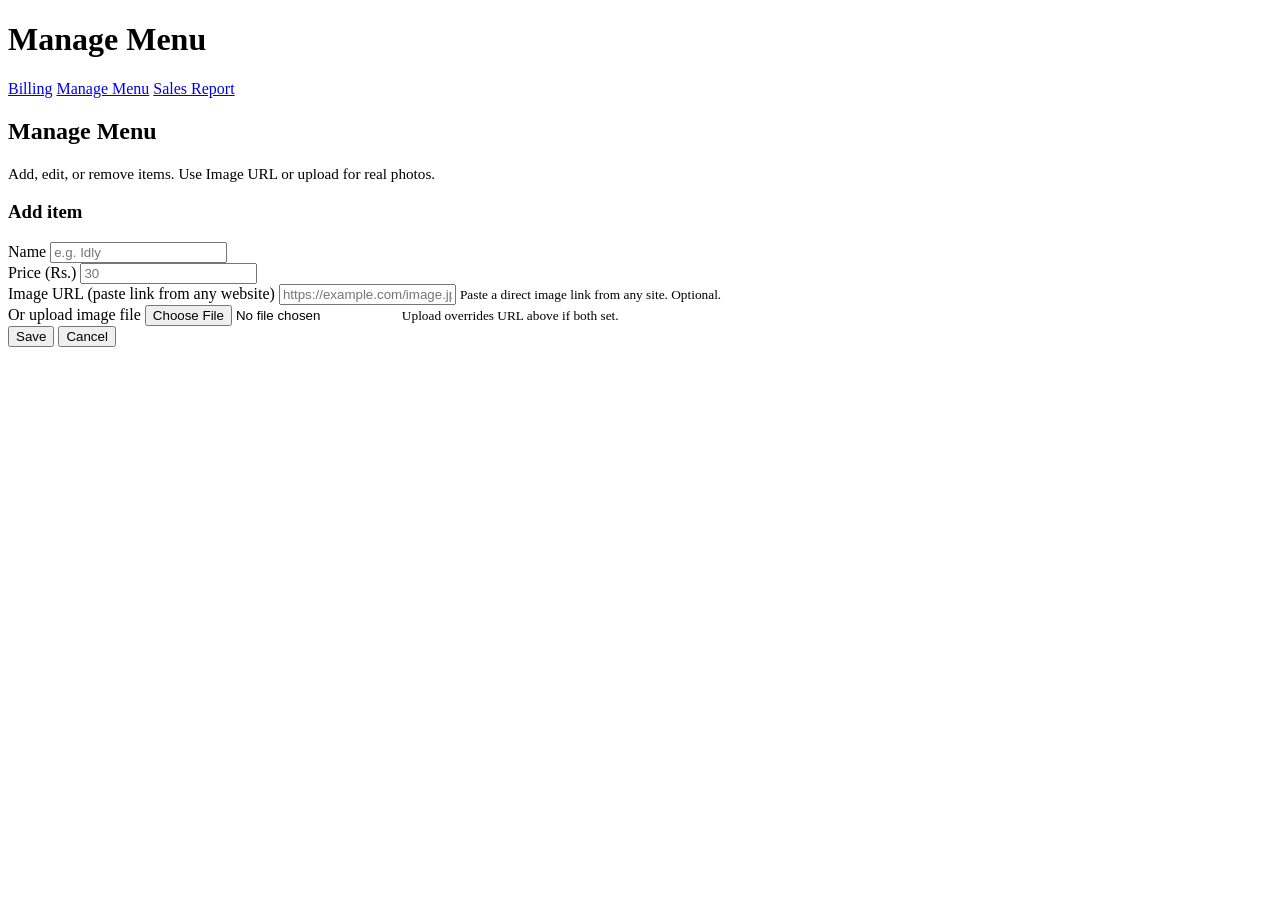
==== manage.html @ 3758c7a4 "Final commit" ====
<!DOCTYPE html>
<html lang="en">
<head>
  <meta charset="UTF-8">
  <meta name="viewport" content="width=device-width, initial-scale=1.0">
  <title>Manage Menu - Restaurant</title>
  <link rel="stylesheet" href="css/style.css">
</head>
<body>
  <header>
    <h1>Manage Menu</h1>
    <nav>
      <a href="index.html">Billing</a>
      <a href="manage.html">Manage Menu</a>
      <a href="report.html">Sales Report</a>
    </nav>
  </header>

  <main class="container">
    <div class="manage-header">
      <div>
        <h2>Manage Menu</h2>
        <p style="color: var(--text-muted); font-size: 0.95rem; margin-top: 0.25rem;">Add, edit, or remove items. Use Image URL or upload for real photos.</p>
      </div>
    </div>

    <div class="form-panel" id="formPanel">
      <h3 id="formTitle">Add item</h3>
      <form id="menuForm">
        <input type="hidden" id="itemId" name="id">
        <div class="form-group">
          <label for="itemName">Name</label>
          <input type="text" id="itemName" name="name" required placeholder="e.g. Idly">
        </div>
        <div class="form-group">
          <label for="itemPrice">Price (Rs.)</label>
          <input type="number" id="itemPrice" name="price" required min="1" step="1" placeholder="30">
        </div>
        <div class="form-group">
          <label for="itemImageUrl">Image URL (paste link from any website)</label>
          <input type="url" id="itemImageUrl" name="imageUrl" placeholder="https://example.com/image.jpg">
          <small style="color: var(--text-muted);">Paste a direct image link from any site. Optional.</small>
        </div>
        <div class="form-group">
          <label for="itemImage">Or upload image file</label>
          <input type="file" id="itemImage" name="image" accept="image/*">
          <small style="color: var(--text-muted);">Upload overrides URL above if both set.</small>
        </div>
        <div class="form-actions">
          <button type="submit" class="btn btn-primary">Save</button>
          <button type="button" class="btn" id="btnCancelForm">Cancel</button>
        </div>
      </form>
    </div>

    <div class="manage-list" id="manageList"></div>
  </main>

  <script src="js/storage.js"></script>
  <script src="js/menu-data.js"></script>
  <script src="js/manage.js"></script>
  <script>
    seedMenuIfEmpty();
    ManageMenu.init();
  </script>
</body>
</html>
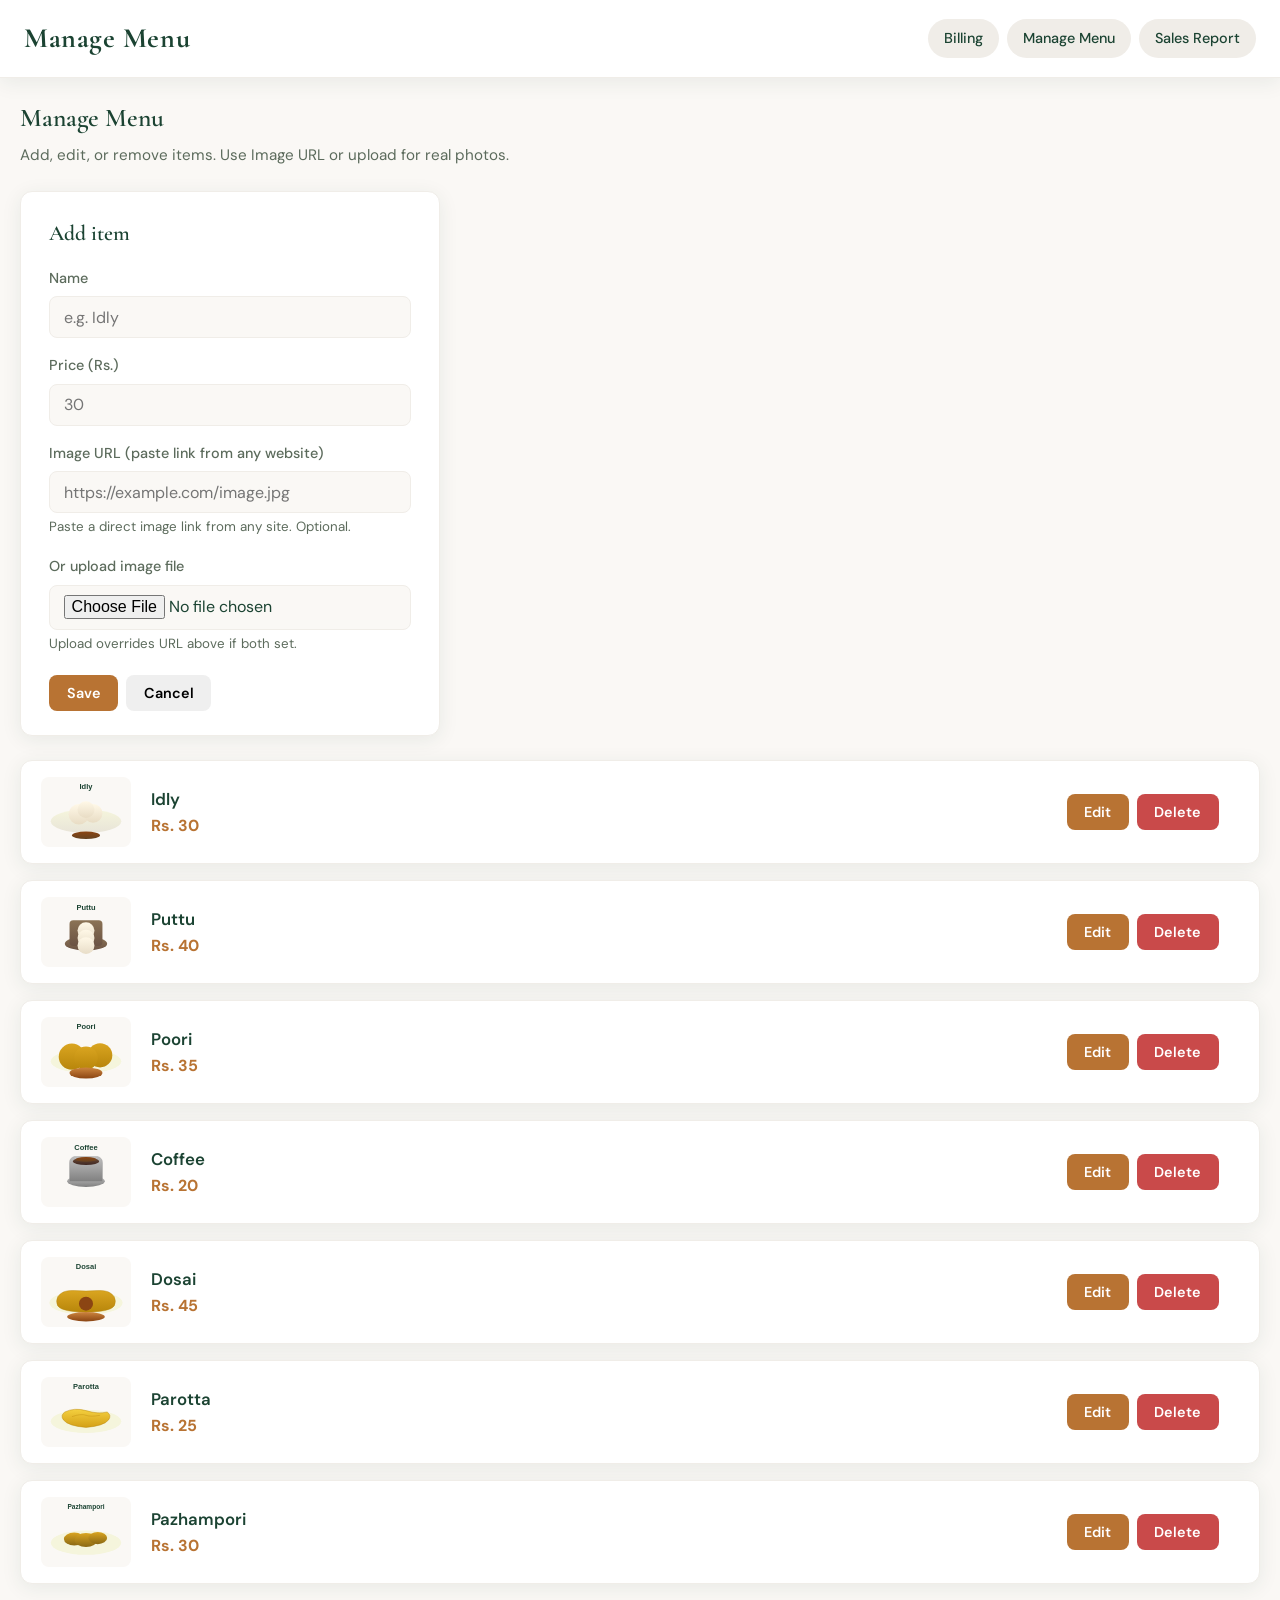
==== commit 2822a18d: "first commit" ====
--- a/manage.html
+++ b/manage.html
@@ -1,67 +1,67 @@
-<!DOCTYPE html>
-<html lang="en">
-<head>
-  <meta charset="UTF-8">
-  <meta name="viewport" content="width=device-width, initial-scale=1.0">
-  <title>Manage Menu - Restaurant</title>
-  <link rel="stylesheet" href="css/style.css">
-</head>
-<body>
-  <header>
-    <h1>Manage Menu</h1>
-    <nav>
-      <a href="index.html">Billing</a>
-      <a href="manage.html">Manage Menu</a>
-      <a href="report.html">Sales Report</a>
-    </nav>
-  </header>
-
-  <main class="container">
-    <div class="manage-header">
-      <div>
-        <h2>Manage Menu</h2>
-        <p style="color: var(--text-muted); font-size: 0.95rem; margin-top: 0.25rem;">Add, edit, or remove items. Use Image URL or upload for real photos.</p>
-      </div>
-    </div>
-
-    <div class="form-panel" id="formPanel">
-      <h3 id="formTitle">Add item</h3>
-      <form id="menuForm">
-        <input type="hidden" id="itemId" name="id">
-        <div class="form-group">
-          <label for="itemName">Name</label>
-          <input type="text" id="itemName" name="name" required placeholder="e.g. Idly">
-        </div>
-        <div class="form-group">
-          <label for="itemPrice">Price (Rs.)</label>
-          <input type="number" id="itemPrice" name="price" required min="1" step="1" placeholder="30">
-        </div>
-        <div class="form-group">
-          <label for="itemImageUrl">Image URL (paste link from any website)</label>
-          <input type="url" id="itemImageUrl" name="imageUrl" placeholder="https://example.com/image.jpg">
-          <small style="color: var(--text-muted);">Paste a direct image link from any site. Optional.</small>
-        </div>
-        <div class="form-group">
-          <label for="itemImage">Or upload image file</label>
-          <input type="file" id="itemImage" name="image" accept="image/*">
-          <small style="color: var(--text-muted);">Upload overrides URL above if both set.</small>
-        </div>
-        <div class="form-actions">
-          <button type="submit" class="btn btn-primary">Save</button>
-          <button type="button" class="btn" id="btnCancelForm">Cancel</button>
-        </div>
-      </form>
-    </div>
-
-    <div class="manage-list" id="manageList"></div>
-  </main>
-
-  <script src="js/storage.js"></script>
-  <script src="js/menu-data.js"></script>
-  <script src="js/manage.js"></script>
-  <script>
-    seedMenuIfEmpty();
-    ManageMenu.init();
-  </script>
-</body>
-</html>
+<!DOCTYPE html>
+<html lang="en">
+<head>
+  <meta charset="UTF-8">
+  <meta name="viewport" content="width=device-width, initial-scale=1.0">
+  <title>Manage Menu - Restaurant</title>
+  <link rel="stylesheet" href="css/style.css">
+</head>
+<body>
+  <header>
+    <h1>Manage Menu</h1>
+    <nav>
+      <a href="index.html">Billing</a>
+      <a href="manage.html">Manage Menu</a>
+      <a href="report.html">Sales Report</a>
+    </nav>
+  </header>
+
+  <main class="container">
+    <div class="manage-header">
+      <div>
+        <h2>Manage Menu</h2>
+        <p style="color: var(--text-muted); font-size: 0.95rem; margin-top: 0.25rem;">Add, edit, or remove items. Use Image URL or upload for real photos.</p>
+      </div>
+    </div>
+
+    <div class="form-panel" id="formPanel">
+      <h3 id="formTitle">Add item</h3>
+      <form id="menuForm">
+        <input type="hidden" id="itemId" name="id">
+        <div class="form-group">
+          <label for="itemName">Name</label>
+          <input type="text" id="itemName" name="name" required placeholder="e.g. Idly">
+        </div>
+        <div class="form-group">
+          <label for="itemPrice">Price (Rs.)</label>
+          <input type="number" id="itemPrice" name="price" required min="1" step="1" placeholder="30">
+        </div>
+        <div class="form-group">
+          <label for="itemImageUrl">Image URL (paste link from any website)</label>
+          <input type="url" id="itemImageUrl" name="imageUrl" placeholder="https://example.com/image.jpg">
+          <small style="color: var(--text-muted);">Paste a direct image link from any site. Optional.</small>
+        </div>
+        <div class="form-group">
+          <label for="itemImage">Or upload image file</label>
+          <input type="file" id="itemImage" name="image" accept="image/*">
+          <small style="color: var(--text-muted);">Upload overrides URL above if both set.</small>
+        </div>
+        <div class="form-actions">
+          <button type="submit" class="btn btn-primary">Save</button>
+          <button type="button" class="btn" id="btnCancelForm">Cancel</button>
+        </div>
+      </form>
+    </div>
+
+    <div class="manage-list" id="manageList"></div>
+  </main>
+
+  <script src="js/storage.js"></script>
+  <script src="js/menu-data.js"></script>
+  <script src="js/manage.js"></script>
+  <script>
+    seedMenuIfEmpty();
+    ManageMenu.init();
+  </script>
+</body>
+</html>
--- a/css/style.css
+++ b/css/style.css
@@ -0,0 +1,786 @@
+/* Restaurant Billing – Premium template */
+@import url('https://fonts.googleapis.com/css2?family=Cormorant+Garamond:ital,wght@0,500;0,600;0,700;1,500&family=DM+Sans:wght@400;500;600;700&display=swap');
+
+:root {
+  --bg: #faf8f5;
+  --surface: #ffffff;
+  --surface2: #f0ede8;
+  --text: #1b4332;
+  --text-muted: #5c6b5c;
+  --accent: #b87333;
+  --accent-hover: #a0652a;
+  --accent-light: #e8d5c4;
+  --primary: #1b4332;
+  --primary-light: #2d6a4f;
+  --danger: #c94a4a;
+  --success: #2d6a4f;
+  --radius: 12px;
+  --radius-sm: 8px;
+  --shadow: 0 4px 20px rgba(27, 67, 50, 0.08);
+  --shadow-hover: 0 12px 40px rgba(27, 67, 50, 0.12);
+}
+
+* {
+  box-sizing: border-box;
+  margin: 0;
+  padding: 0;
+}
+
+body {
+  font-family: 'DM Sans', system-ui, sans-serif;
+  background: var(--bg);
+  color: var(--text);
+  min-height: 100vh;
+  line-height: 1.6;
+}
+
+a {
+  color: var(--primary);
+  text-decoration: none;
+  font-weight: 500;
+}
+a:hover {
+  color: var(--accent);
+  text-decoration: none;
+}
+
+/* Layout */
+.container {
+  max-width: 1280px;
+  margin: 0 auto;
+  padding: 1.25rem;
+}
+
+/* Header – premium bar */
+header {
+  background: var(--surface);
+  padding: 1rem 1.5rem;
+  display: flex;
+  align-items: center;
+  justify-content: space-between;
+  flex-wrap: wrap;
+  gap: 1rem;
+  border-bottom: 1px solid var(--surface2);
+  box-shadow: var(--shadow);
+}
+header h1 {
+  font-family: 'Cormorant Garamond', serif;
+  font-size: 1.75rem;
+  font-weight: 700;
+  color: var(--primary);
+  letter-spacing: 0.02em;
+}
+header nav {
+  display: flex;
+  gap: 0.5rem;
+}
+header nav a {
+  padding: 0.5rem 1rem;
+  border-radius: 999px;
+  background: var(--surface2);
+  color: var(--text);
+  font-size: 0.9rem;
+  transition: background 0.2s, color 0.2s;
+}
+header nav a:hover {
+  background: var(--primary);
+  color: var(--surface);
+}
+
+/* Hero strip (billing page) */
+.hero {
+  text-align: center;
+  padding: 2rem 1rem;
+  margin-bottom: 0.5rem;
+}
+.hero h2 {
+  font-family: 'Cormorant Garamond', serif;
+  font-size: clamp(1.75rem, 4vw, 2.5rem);
+  font-weight: 600;
+  color: var(--primary);
+  margin-bottom: 0.35rem;
+}
+.hero p {
+  color: var(--text-muted);
+  font-size: 1rem;
+}
+
+/* Menu grid – product cards with image + overlay */
+.menu-grid {
+  display: grid;
+  grid-template-columns: repeat(auto-fill, minmax(200px, 1fr));
+  gap: 1.25rem;
+  padding: 1rem 0;
+}
+
+.menu-card {
+  background: var(--surface);
+  border-radius: var(--radius);
+  overflow: hidden;
+  box-shadow: var(--shadow);
+  cursor: pointer;
+  transition: transform 0.25s ease, box-shadow 0.25s ease;
+  border: 1px solid rgba(27, 67, 50, 0.06);
+}
+.menu-card:hover {
+  transform: translateY(-4px);
+  box-shadow: var(--shadow-hover);
+}
+@media (hover: none) {
+  .menu-card:active {
+    transform: scale(0.98);
+  }
+}
+
+.card-img-wrap {
+  position: relative;
+  width: 100%;
+  aspect-ratio: 4 / 3;
+  overflow: hidden;
+}
+.menu-card img {
+  width: 100%;
+  height: 100%;
+  object-fit: cover;
+  display: block;
+  transition: transform 0.4s ease;
+}
+.menu-card:hover img {
+  transform: scale(1.05);
+}
+.card-overlay {
+  position: absolute;
+  bottom: 0;
+  left: 0;
+  right: 0;
+  padding: 1rem 0.85rem;
+  background: linear-gradient(to top, rgba(27, 67, 50, 0.92), rgba(27, 67, 50, 0.6));
+  color: var(--surface);
+  display: flex;
+  flex-direction: column;
+  gap: 0.2rem;
+}
+.card-overlay .card-name {
+  font-weight: 600;
+  font-size: 1.05rem;
+  letter-spacing: 0.01em;
+}
+.card-overlay .card-price {
+  font-weight: 700;
+  color: var(--accent-light);
+  font-size: 1rem;
+}
+
+/* Billing layout */
+.billing-layout {
+  display: grid;
+  grid-template-columns: 1fr 340px;
+  gap: 1.75rem;
+  align-items: start;
+}
+@media (max-width: 900px) {
+  .billing-layout {
+    grid-template-columns: 1fr;
+  }
+}
+
+/* Cart / Bill panel – premium card */
+.cart-panel {
+  background: var(--surface);
+  border-radius: var(--radius);
+  padding: 1.25rem;
+  box-shadow: var(--shadow);
+  position: sticky;
+  top: 1rem;
+  border: 1px solid var(--surface2);
+}
+.cart-panel h2 {
+  font-family: 'Cormorant Garamond', serif;
+  font-size: 1.35rem;
+  font-weight: 600;
+  color: var(--primary);
+  margin-bottom: 0.75rem;
+  padding-bottom: 0.6rem;
+  border-bottom: 2px solid var(--surface2);
+}
+.cart-items {
+  max-height: 300px;
+  overflow-y: auto;
+  margin-bottom: 0.75rem;
+}
+.cart-item {
+  display: flex;
+  justify-content: space-between;
+  align-items: center;
+  padding: 0.6rem 0;
+  border-bottom: 1px solid var(--surface2);
+  gap: 0.5rem;
+}
+.cart-item:last-child {
+  border-bottom: none;
+}
+.cart-item .name { flex: 1; font-weight: 500; }
+.cart-item .qty {
+  color: var(--text-muted);
+  font-size: 0.9rem;
+}
+.cart-item .line-total {
+  font-weight: 700;
+  color: var(--primary);
+  min-width: 4rem;
+  text-align: right;
+}
+.cart-item .btn-remove {
+  background: transparent;
+  border: none;
+  color: var(--text-muted);
+  cursor: pointer;
+  padding: 0.25rem;
+  font-size: 1.2rem;
+  line-height: 1;
+  border-radius: var(--radius-sm);
+  transition: color 0.2s, background 0.2s;
+}
+.cart-item .btn-remove:hover {
+  color: var(--danger);
+  background: rgba(201, 74, 74, 0.08);
+}
+.cart-item .btn-remove:focus {
+  outline: 2px solid var(--accent);
+  outline-offset: 2px;
+}
+.cart-empty {
+  color: var(--text-muted);
+  padding: 1.25rem 0;
+  text-align: center;
+  font-size: 0.95rem;
+}
+.cart-total {
+  font-size: 1.35rem;
+  font-weight: 700;
+  padding: 0.85rem 0;
+  border-top: 2px solid var(--surface2);
+  display: flex;
+  justify-content: space-between;
+  color: var(--primary);
+}
+.cart-actions {
+  display: flex;
+  flex-direction: column;
+  gap: 0.5rem;
+  margin-top: 0.75rem;
+}
+.cart-actions button {
+  padding: 0.75rem 1rem;
+  border: none;
+  border-radius: var(--radius-sm);
+  font-weight: 600;
+  cursor: pointer;
+  font-size: 0.95rem;
+  transition: filter 0.2s, background 0.2s;
+}
+.btn-pay {
+  background: var(--success);
+  color: #fff;
+}
+.btn-pay:hover:not(:disabled) {
+  filter: brightness(1.08);
+}
+.btn-print {
+  background: var(--surface2);
+  color: var(--text);
+}
+.btn-print:hover {
+  background: var(--accent);
+  color: #fff;
+}
+.btn-clear {
+  background: transparent;
+  color: var(--danger);
+  border: 2px solid var(--danger);
+}
+.btn-clear:hover {
+  background: var(--danger);
+  color: #fff;
+}
+
+/* Buttons */
+.btn {
+  padding: 0.55rem 1.1rem;
+  border: none;
+  border-radius: var(--radius-sm);
+  font-weight: 600;
+  cursor: pointer;
+  font-size: 0.9rem;
+  font-family: inherit;
+  transition: background 0.2s, filter 0.2s;
+}
+.btn-primary {
+  background: var(--accent);
+  color: #fff;
+}
+.btn-primary:hover {
+  background: var(--accent-hover);
+}
+.btn-danger {
+  background: var(--danger);
+  color: #fff;
+}
+.btn-danger:hover {
+  filter: brightness(1.08);
+}
+
+/* Modal */
+.modal-overlay {
+  position: fixed;
+  inset: 0;
+  background: rgba(27, 67, 50, 0.4);
+  backdrop-filter: blur(4px);
+  display: flex;
+  align-items: center;
+  justify-content: center;
+  z-index: 1000;
+  padding: 1rem;
+}
+.modal {
+  background: var(--surface);
+  border-radius: var(--radius);
+  padding: 1.75rem;
+  max-width: 380px;
+  width: 100%;
+  box-shadow: var(--shadow-hover);
+  border: 1px solid var(--surface2);
+}
+.modal h3 {
+  font-family: 'Cormorant Garamond', serif;
+  font-size: 1.5rem;
+  font-weight: 600;
+  color: var(--primary);
+  margin-bottom: 0.5rem;
+  text-align: center;
+}
+.modal .qr-container {
+  display: flex;
+  justify-content: center;
+  margin: 1rem 0;
+  min-height: 200px;
+  align-items: center;
+}
+.modal .qr-container canvas,
+.modal .qr-container img {
+  max-width: 220px;
+  max-height: 220px;
+}
+.modal .modal-actions {
+  display: flex;
+  justify-content: center;
+  margin-top: 1rem;
+}
+.modal .modal-actions button {
+  padding: 0.65rem 1.75rem;
+  border: none;
+  border-radius: var(--radius-sm);
+  font-weight: 600;
+  cursor: pointer;
+  background: var(--primary);
+  color: #fff;
+  font-family: inherit;
+}
+.modal .modal-actions button:hover {
+  background: var(--primary-light);
+}
+
+/* Manage menu page */
+.manage-header {
+  display: flex;
+  justify-content: space-between;
+  align-items: center;
+  flex-wrap: wrap;
+  gap: 1rem;
+  margin-bottom: 1.5rem;
+}
+.manage-header h2 {
+  font-family: 'Cormorant Garamond', serif;
+  font-size: 1.6rem;
+  font-weight: 600;
+  color: var(--primary);
+}
+.manage-list {
+  display: grid;
+  gap: 1rem;
+}
+.manage-item {
+  display: grid;
+  grid-template-columns: 90px 1fr auto auto;
+  gap: 1.25rem;
+  align-items: center;
+  background: var(--surface);
+  padding: 1rem 1.25rem;
+  border-radius: var(--radius);
+  box-shadow: var(--shadow);
+  border: 1px solid var(--surface2);
+}
+.manage-item img {
+  width: 90px;
+  height: 70px;
+  object-fit: cover;
+  border-radius: var(--radius-sm);
+}
+.manage-item .item-name { font-weight: 600; font-size: 1.05rem; color: var(--text); }
+.manage-item .item-price { color: var(--accent); font-weight: 700; }
+.manage-item .item-actions { display: flex; gap: 0.5rem; }
+
+/* Form */
+.form-panel {
+  background: var(--surface);
+  padding: 1.5rem 1.75rem;
+  border-radius: var(--radius);
+  margin-bottom: 1.5rem;
+  max-width: 420px;
+  box-shadow: var(--shadow);
+  border: 1px solid var(--surface2);
+}
+.form-panel h3 {
+  font-family: 'Cormorant Garamond', serif;
+  font-size: 1.35rem;
+  font-weight: 600;
+  color: var(--primary);
+  margin-bottom: 1rem;
+}
+.form-group {
+  margin-bottom: 1rem;
+}
+.form-group label {
+  display: block;
+  margin-bottom: 0.4rem;
+  color: var(--text-muted);
+  font-size: 0.9rem;
+  font-weight: 500;
+}
+.form-group input {
+  width: 100%;
+  padding: 0.6rem 0.85rem;
+  border: 1px solid var(--surface2);
+  border-radius: var(--radius-sm);
+  background: var(--bg);
+  color: var(--text);
+  font-size: 1rem;
+  font-family: inherit;
+}
+.form-group input:focus {
+  outline: none;
+  border-color: var(--primary);
+  box-shadow: 0 0 0 3px rgba(27, 67, 50, 0.12);
+}
+.form-actions {
+  display: flex;
+  gap: 0.5rem;
+  margin-top: 1.25rem;
+}
+
+/* Report page */
+.report-summary h2 {
+  font-family: 'Cormorant Garamond', serif;
+  font-size: 1.5rem;
+  font-weight: 600;
+  color: var(--primary);
+}
+.report-summary p {
+  color: var(--text-muted);
+  margin-top: 0.5rem;
+}
+.report-table {
+  width: 100%;
+  border-collapse: collapse;
+  background: var(--surface);
+  border-radius: var(--radius);
+  overflow: hidden;
+  box-shadow: var(--shadow);
+  border: 1px solid var(--surface2);
+}
+.report-table th,
+.report-table td {
+  padding: 0.85rem 1.1rem;
+  text-align: left;
+  border-bottom: 1px solid var(--surface2);
+}
+.report-table th {
+  background: var(--primary);
+  color: #fff;
+  font-weight: 600;
+  font-size: 0.9rem;
+}
+.report-table tr:last-child td {
+  border-bottom: none;
+}
+.report-table tbody tr:hover {
+  background: var(--surface2);
+}
+.chart-bars {
+  margin-top: 1rem;
+  display: flex;
+  align-items: flex-end;
+  gap: 0.5rem;
+  min-height: 140px;
+  padding: 0.5rem 0;
+}
+.chart-bar-wrap {
+  flex: 1;
+  display: flex;
+  flex-direction: column;
+  align-items: center;
+  gap: 0.4rem;
+}
+.chart-bar {
+  width: 100%;
+  min-height: 8px;
+  background: linear-gradient(to top, var(--primary), var(--primary-light));
+  border-radius: 6px 6px 0 0;
+  transition: height 0.3s;
+}
+.chart-bar-label {
+  font-size: 0.75rem;
+  color: var(--text-muted);
+  text-align: center;
+}
+
+/* ========== Mobile responsive ========== */
+@media (max-width: 768px) {
+  .container {
+    padding: 1rem;
+  }
+  header {
+    padding: 0.85rem 1rem;
+    flex-direction: column;
+    align-items: stretch;
+  }
+  header h1 {
+    font-size: 1.5rem;
+    text-align: center;
+  }
+  header nav {
+    justify-content: center;
+    flex-wrap: wrap;
+  }
+  header nav a {
+    flex: 1;
+    text-align: center;
+    min-width: 0;
+  }
+  .hero {
+    padding: 1.5rem 0.75rem;
+  }
+  .menu-grid {
+    grid-template-columns: repeat(2, 1fr);
+    gap: 1rem;
+    padding: 0.75rem 0;
+  }
+  .card-img-wrap {
+    aspect-ratio: 1;
+  }
+  .card-overlay {
+    padding: 0.75rem 0.65rem;
+  }
+  .card-overlay .card-name {
+    font-size: 0.95rem;
+  }
+  .card-overlay .card-price {
+    font-size: 0.9rem;
+  }
+  .cart-panel {
+    position: static;
+    padding: 1rem;
+  }
+  .cart-items {
+    max-height: 240px;
+  }
+  .cart-item {
+    flex-wrap: wrap;
+    font-size: 0.9rem;
+  }
+  .cart-item .name {
+    flex: 1 1 100%;
+    order: 1;
+  }
+  .cart-item .qty,
+  .cart-item .line-total {
+    order: 2;
+  }
+  .cart-item .btn-remove {
+    order: 2;
+    padding: 0.35rem;
+    font-size: 1.25rem;
+  }
+  .cart-actions button {
+    padding: 0.85rem 1rem;
+    min-height: 48px;
+  }
+  .modal-overlay {
+    padding: 0.5rem;
+    align-items: flex-end;
+  }
+  .modal {
+    max-width: none;
+    border-radius: var(--radius) var(--radius) 0 0;
+    padding: 1.25rem;
+  }
+  .modal .qr-container canvas,
+  .modal .qr-container img {
+    max-width: 200px;
+    max-height: 200px;
+  }
+  .manage-item {
+    grid-template-columns: 70px 1fr;
+    grid-template-rows: auto auto;
+    gap: 0.5rem 0.75rem;
+  }
+  .manage-item img {
+    width: 70px;
+    height: 56px;
+    grid-row: 1 / 3;
+  }
+  .manage-item .item-actions {
+    grid-column: 2;
+    grid-row: 2;
+    flex-wrap: wrap;
+  }
+  .manage-item .item-actions .btn {
+    padding: 0.4rem 0.75rem;
+    font-size: 0.85rem;
+  }
+  .form-panel {
+    max-width: none;
+    padding: 1.25rem;
+  }
+  .report-table {
+    font-size: 0.9rem;
+  }
+  .report-table th,
+  .report-table td {
+    padding: 0.6rem 0.75rem;
+  }
+  .chart-bars {
+    min-height: 110px;
+    gap: 0.25rem;
+  }
+  .chart-bar-label {
+    font-size: 0.65rem;
+  }
+}
+
+@media (max-width: 480px) {
+  .menu-grid {
+    grid-template-columns: 1fr;
+    gap: 0.75rem;
+  }
+  .card-img-wrap {
+    aspect-ratio: 16 / 10;
+  }
+  .report-table {
+    display: block;
+  }
+  .report-table thead {
+    display: none;
+  }
+  .report-table tr {
+    display: block;
+    margin-bottom: 0.75rem;
+    padding: 1rem;
+    background: var(--surface);
+    border-radius: var(--radius);
+    box-shadow: var(--shadow);
+    border: 1px solid var(--surface2);
+  }
+  .report-table td {
+    display: flex;
+    justify-content: space-between;
+    padding: 0.4rem 0;
+    border-bottom: none;
+  }
+  .report-table td::before {
+    content: attr(data-label);
+    font-weight: 600;
+    margin-right: 0.5rem;
+    color: var(--text-muted);
+  }
+}
+
+@media (max-width: 360px) {
+  header nav a {
+    padding: 0.5rem;
+    font-size: 0.85rem;
+  }
+  .cart-total {
+    font-size: 1.2rem;
+  }
+}
+
+/* Print styles */
+@media print {
+  .no-print,
+  header,
+  .cart-actions,
+  .menu-grid,
+  nav,
+  .btn,
+  .modal-overlay,
+  .hero {
+    display: none !important;
+  }
+  body {
+    background: #fff;
+    color: #000;
+  }
+  .print-only {
+    display: block !important;
+  }
+  .cart-panel {
+    position: static;
+    box-shadow: none;
+    background: #fff;
+    border: 1px solid #ccc;
+  }
+  .cart-item .btn-remove {
+    display: none;
+  }
+}
+
+.print-only {
+  display: none;
+}
+
+.print-receipt {
+  padding: 1rem;
+  font-family: 'DM Sans', system-ui, sans-serif;
+  font-size: 14px;
+}
+.print-receipt .receipt-title {
+  text-align: center;
+  font-weight: bold;
+  font-size: 18px;
+  margin-bottom: 0.5rem;
+  color: #1b4332;
+}
+.print-receipt .receipt-date {
+  text-align: center;
+  margin-bottom: 1rem;
+  color: #555;
+}
+.print-receipt table {
+  width: 100%;
+  border-collapse: collapse;
+}
+.print-receipt th,
+.print-receipt td {
+  padding: 0.35rem 0.5rem;
+  border-bottom: 1px solid #ddd;
+  text-align: left;
+}
+.print-receipt th {
+  text-align: right;
+}
+.print-receipt .receipt-total {
+  font-weight: bold;
+  font-size: 16px;
+  margin-top: 0.5rem;
+}
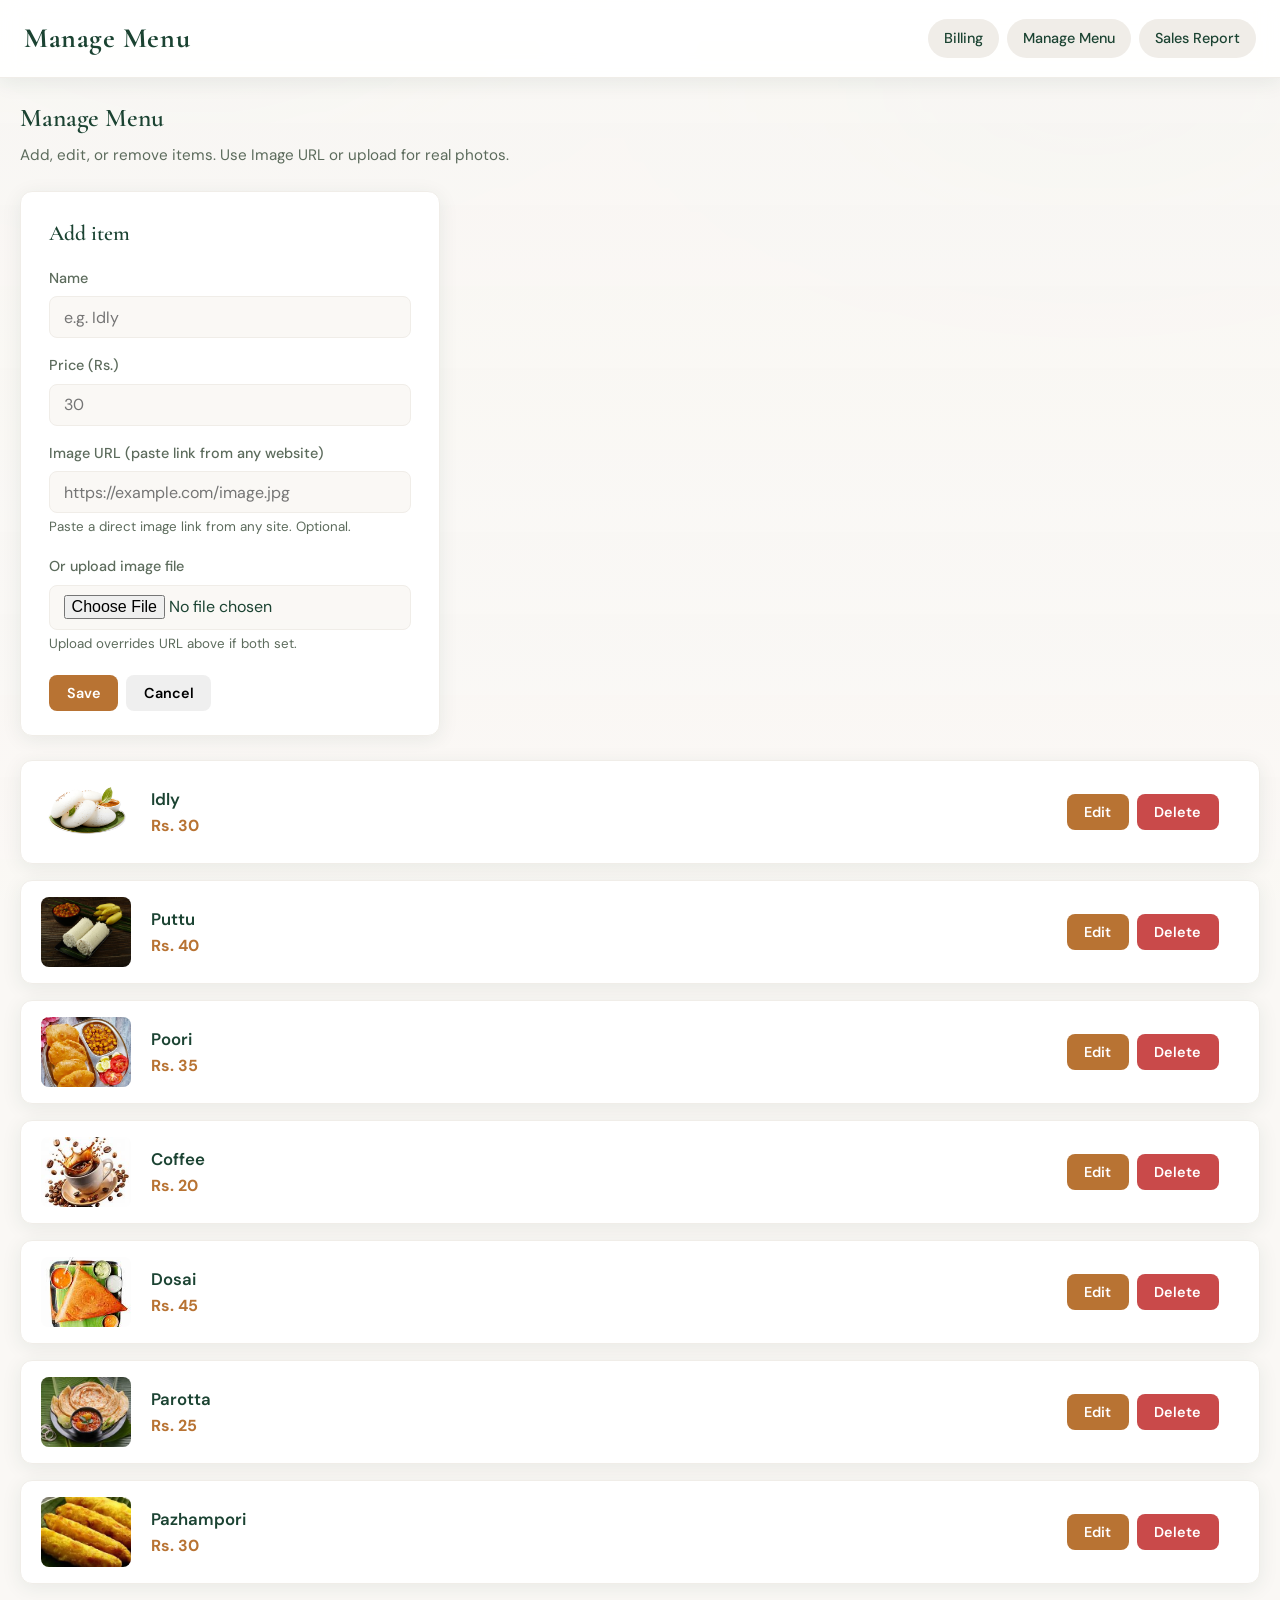
==== commit 2507d805: "Initial commit with folder" ====
--- a/manage.html
+++ b/manage.html
@@ -56,6 +56,37 @@
     <div class="manage-list" id="manageList"></div>
   </main>
 
+  <div class="modal-overlay" id="editModal" style="display: none;" aria-hidden="true">
+    <div class="modal manage-edit-modal">
+      <h3 id="editModalTitle">Edit item</h3>
+      <form id="editForm">
+        <input type="hidden" id="editItemId" name="id">
+        <div class="form-group">
+          <label for="editItemName">Name</label>
+          <input type="text" id="editItemName" name="name" required placeholder="e.g. Idly">
+        </div>
+        <div class="form-group">
+          <label for="editItemPrice">Price (Rs.)</label>
+          <input type="number" id="editItemPrice" name="price" required min="1" step="1" placeholder="30">
+        </div>
+        <div class="form-group">
+          <label for="editItemImageUrl">Image URL</label>
+          <input type="url" id="editItemImageUrl" name="imageUrl" placeholder="https://example.com/image.jpg">
+          <small style="color: var(--text-muted);">Optional. Use a direct image link.</small>
+        </div>
+        <div class="form-group">
+          <label for="editItemImage">Or upload image file</label>
+          <input type="file" id="editItemImage" name="image" accept="image/*">
+          <small style="color: var(--text-muted);">Upload overrides URL above if both set.</small>
+        </div>
+        <div class="form-actions">
+          <button type="submit" class="btn btn-primary">Save changes</button>
+          <button type="button" class="btn" id="btnCloseEditModal">Close</button>
+        </div>
+      </form>
+    </div>
+  </div>
+
   <script src="js/storage.js"></script>
   <script src="js/menu-data.js"></script>
   <script src="js/manage.js"></script>
--- a/css/style.css
+++ b/css/style.css
@@ -34,6 +34,32 @@
   line-height: 1.6;
 }
 
+/* Hotel / kitchen ambience background (optional image) */
+body::before {
+  content: "";
+  position: fixed;
+  inset: 0;
+  background:
+    radial-gradient(900px 500px at 15% 0%, rgba(32, 99, 155, 0.26), transparent 55%),
+    radial-gradient(900px 500px at 85% 10%, rgba(10, 99, 122, 0.26), transparent 55%),
+    linear-gradient(to bottom, rgba(0, 0, 0, 0.20), rgba(0, 0, 0, 0.06)),
+    url("../images/hotel-bg.png");
+  background-size: cover;
+  background-position: center center;
+  filter: saturate(1.08) contrast(1.06);
+  opacity: 0.25;
+  pointer-events: none;
+  z-index: -2;
+}
+body::after {
+  content: "";
+  position: fixed;
+  inset: 0;
+  background: linear-gradient(to bottom, rgba(250,248,245,0.88), rgba(250,248,245,0.92));
+  pointer-events: none;
+  z-index: -1;
+}
+
 a {
   color: var(--primary);
   text-decoration: none;
@@ -53,7 +79,7 @@
 
 /* Header – premium bar */
 header {
-  background: var(--surface);
+  background: rgba(255, 255, 255, 0.92);
   padding: 1rem 1.5rem;
   display: flex;
   align-items: center;
@@ -62,6 +88,7 @@
   gap: 1rem;
   border-bottom: 1px solid var(--surface2);
   box-shadow: var(--shadow);
+  backdrop-filter: blur(10px);
 }
 header h1 {
   font-family: 'Cormorant Garamond', serif;
@@ -158,7 +185,7 @@
   color: var(--surface);
   display: flex;
   flex-direction: column;
-  gap: 0.2rem;
+  gap: 0.15rem;
 }
 .card-overlay .card-name {
   font-weight: 600;
@@ -169,6 +196,21 @@
   font-weight: 700;
   color: var(--accent-light);
   font-size: 1rem;
+}
+.card-rating {
+  display: inline-flex;
+  align-items: center;
+  gap: 0.35rem;
+  font-size: 0.8rem;
+  opacity: 0.95;
+}
+.card-rating::before {
+  content: '★';
+  color: #f5b400;
+  margin-right: 0.15rem;
+}
+.card-rating-text {
+  color: rgba(255, 255, 255, 0.9);
 }
 
 /* Billing layout */
@@ -390,6 +432,108 @@
   background: var(--primary-light);
 }
 
+/* Confirm add-to-cart modal */
+.confirm-modal {
+  max-width: 520px;
+}
+.confirm-body {
+  display: grid;
+  grid-template-columns: 140px 1fr;
+  gap: 1rem;
+  align-items: center;
+  margin-top: 0.75rem;
+}
+.confirm-body img {
+  width: 140px;
+  height: 110px;
+  object-fit: cover;
+  border-radius: var(--radius-sm);
+  border: 1px solid var(--surface2);
+  background: var(--bg);
+}
+.confirm-meta {
+  display: flex;
+  flex-direction: column;
+  gap: 0.35rem;
+}
+.confirm-name {
+  font-weight: 700;
+  font-size: 1.15rem;
+  color: var(--primary);
+}
+.confirm-price {
+  font-weight: 700;
+  color: var(--accent);
+}
+.confirm-qty {
+  display: inline-flex;
+  align-items: center;
+  gap: 0.75rem;
+  margin-top: 0.35rem;
+  padding: 0.4rem 0.6rem;
+  border-radius: 999px;
+  background: var(--surface2);
+  width: fit-content;
+}
+.qty-btn {
+  width: 36px;
+  height: 36px;
+  border-radius: 999px;
+  border: 1px solid rgba(27, 67, 50, 0.15);
+  background: var(--surface);
+  color: var(--text);
+  font-weight: 800;
+  cursor: pointer;
+}
+.qty-btn:hover {
+  background: rgba(184, 115, 51, 0.12);
+  border-color: rgba(184, 115, 51, 0.35);
+}
+.confirm-actions {
+  justify-content: space-between !important;
+  gap: 0.75rem;
+}
+.confirm-actions .btn {
+  flex: 1;
+}
+
+/* Review stars */
+.review-items {
+  display: flex;
+  flex-direction: column;
+  gap: 0.6rem;
+  max-height: 260px;
+  overflow-y: auto;
+}
+.review-row {
+  display: flex;
+  justify-content: space-between;
+  align-items: center;
+  gap: 0.75rem;
+  padding: 0.4rem 0;
+  border-bottom: 1px solid var(--surface2);
+}
+.review-label {
+  font-weight: 500;
+  color: var(--text);
+}
+.review-stars {
+  display: inline-flex;
+  gap: 0.1rem;
+}
+.review-star {
+  cursor: pointer;
+  font-size: 1.3rem;
+  color: #d1d1cf;
+  transition: color 0.15s, transform 0.1s;
+}
+.review-star.active {
+  color: #f5b400;
+}
+.review-star:hover {
+  transform: scale(1.1);
+}
+
 /* Manage menu page */
 .manage-header {
   display: flex;
@@ -478,6 +622,10 @@
   margin-top: 1.25rem;
 }
 
+.manage-edit-modal {
+  max-width: 760px;
+}
+
 /* Report page */
 .report-summary h2 {
   font-family: 'Cormorant Garamond', serif;
@@ -623,6 +771,13 @@
     max-width: none;
     border-radius: var(--radius) var(--radius) 0 0;
     padding: 1.25rem;
+  }
+  .confirm-body {
+    grid-template-columns: 1fr;
+  }
+  .confirm-body img {
+    width: 100%;
+    height: 160px;
   }
   .modal .qr-container canvas,
   .modal .qr-container img {
